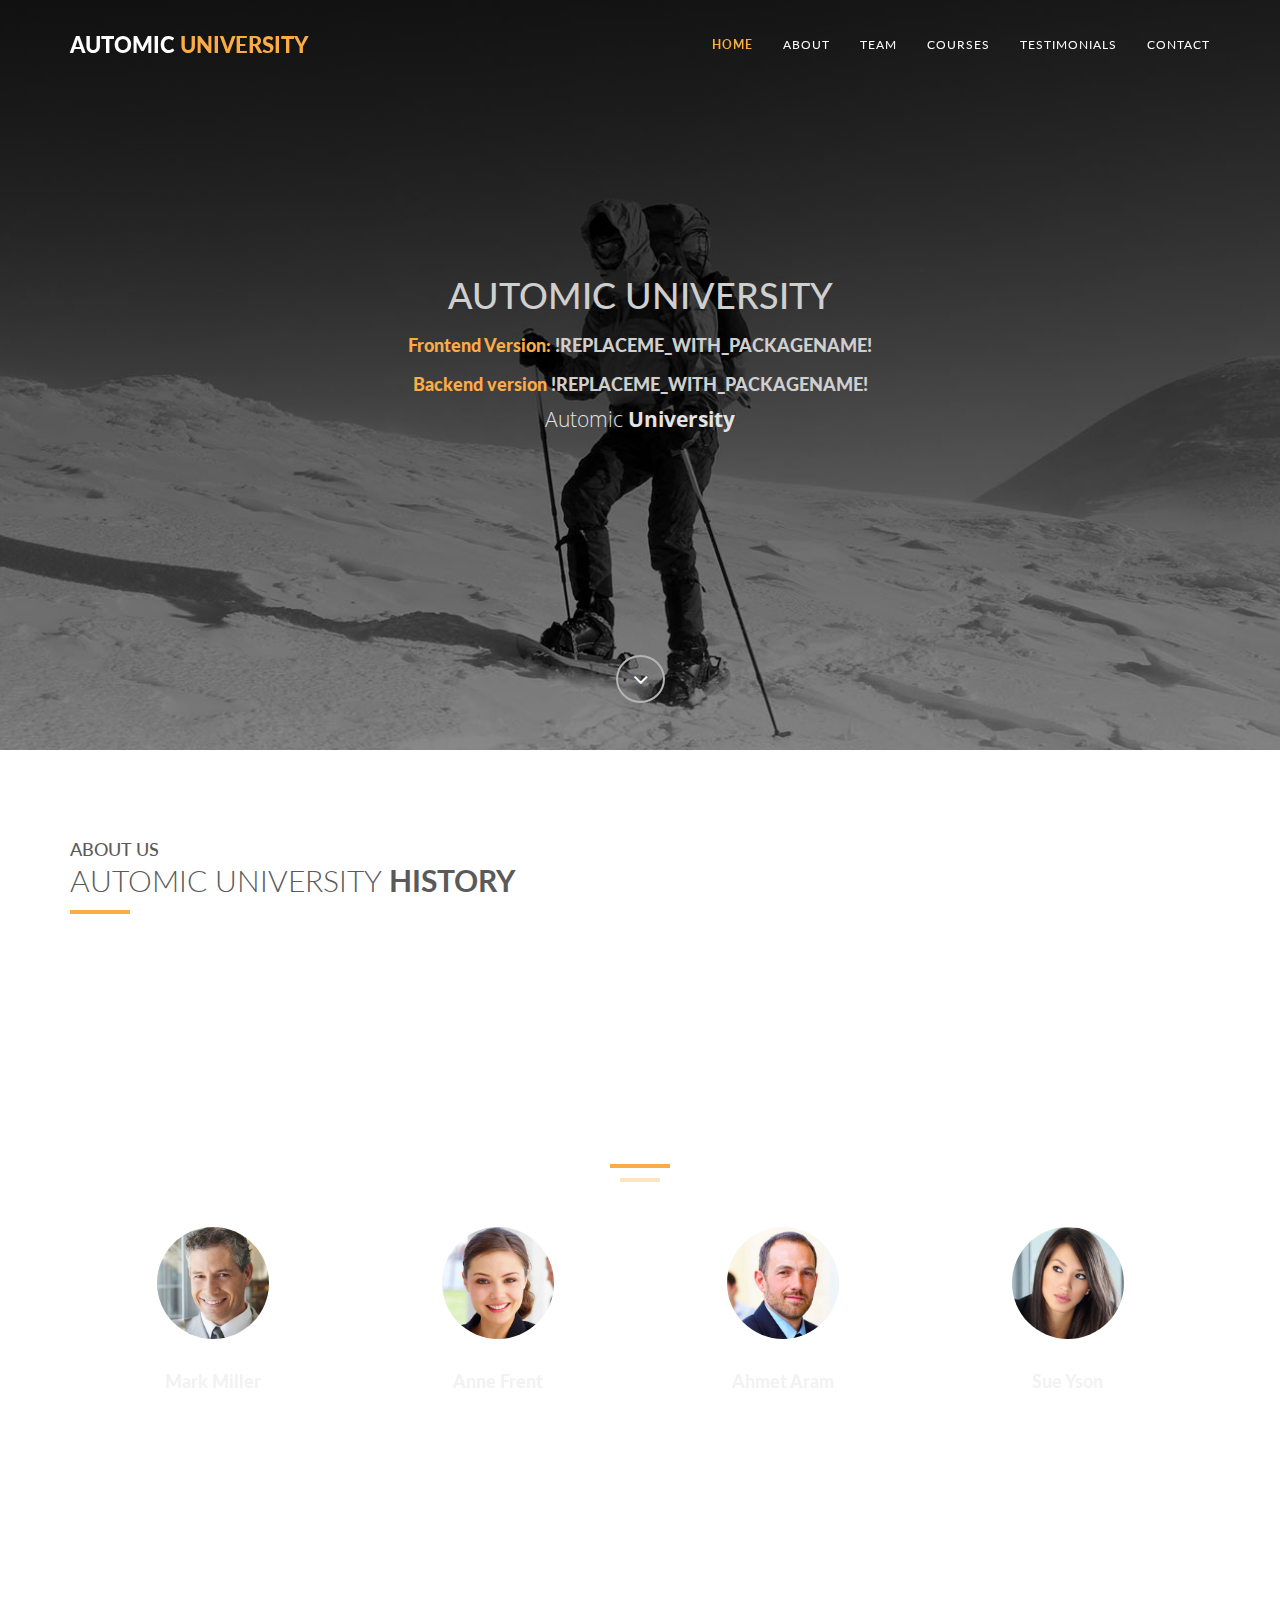
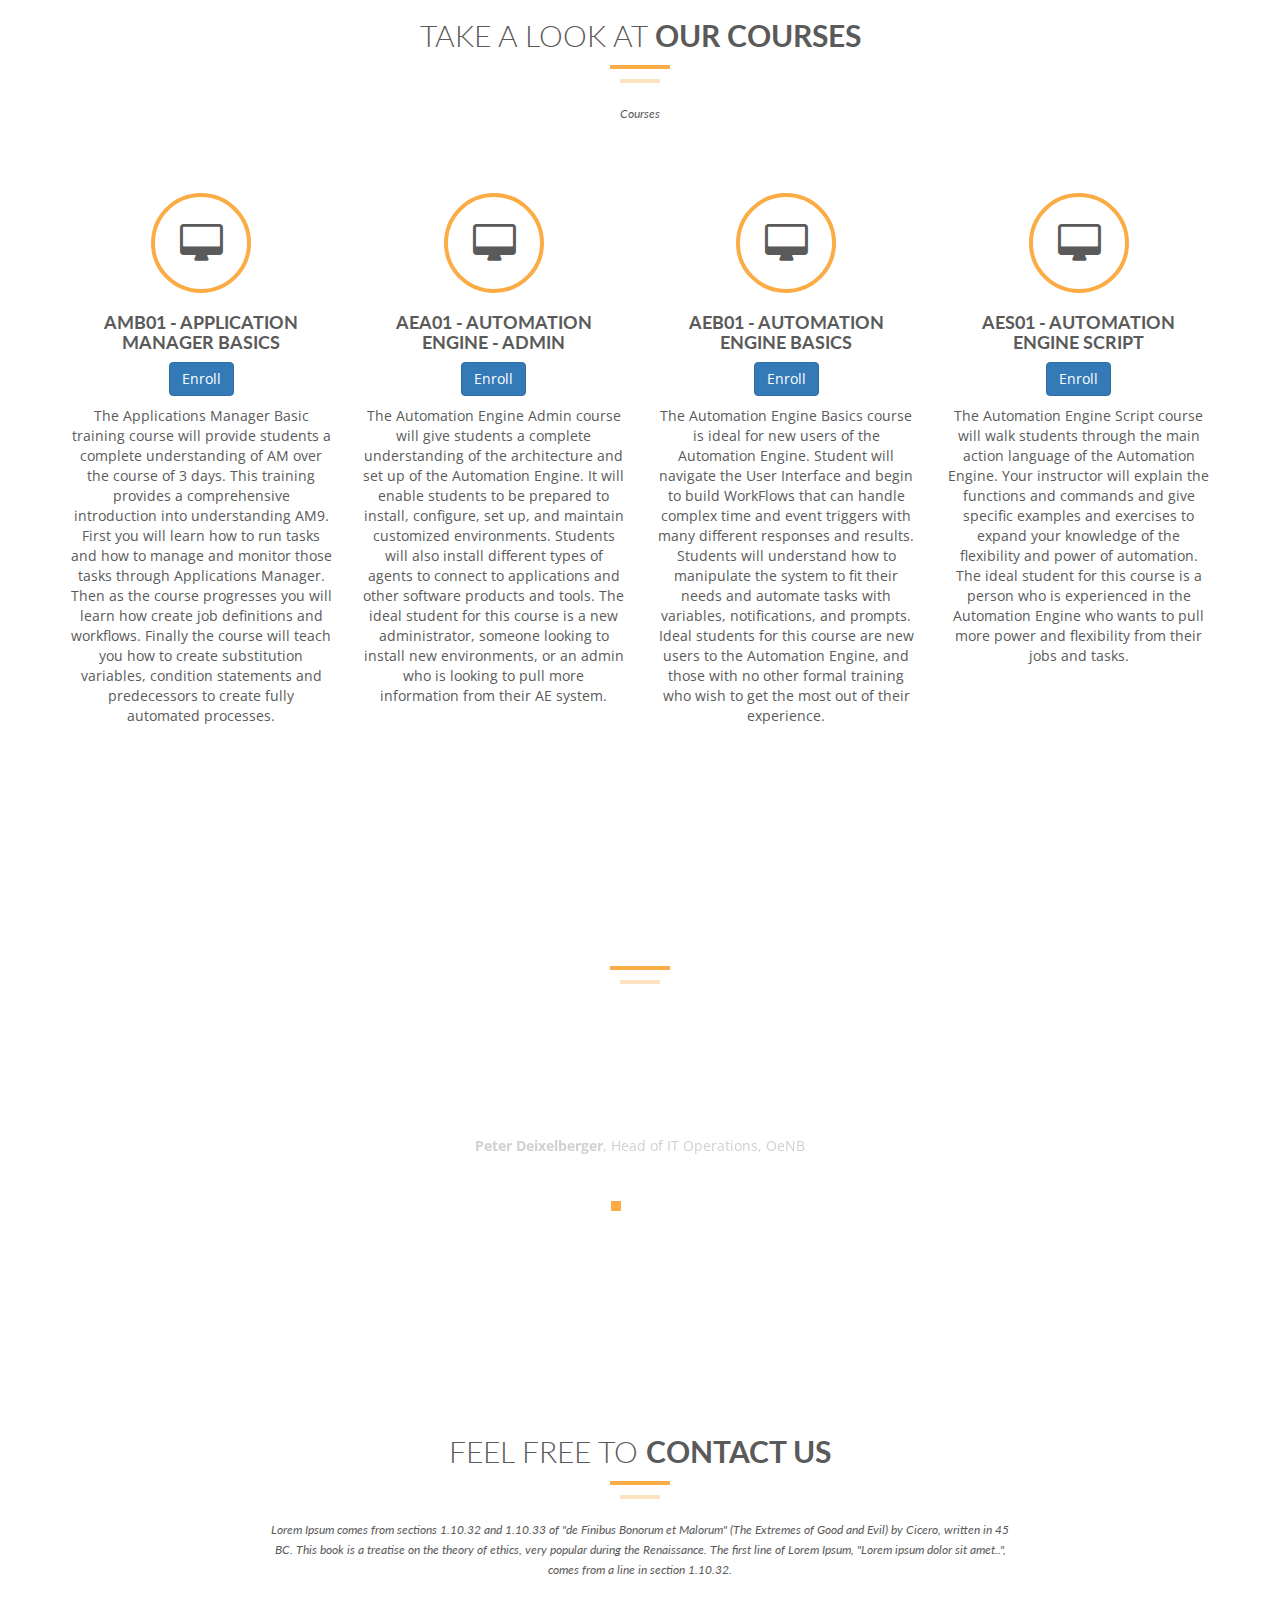
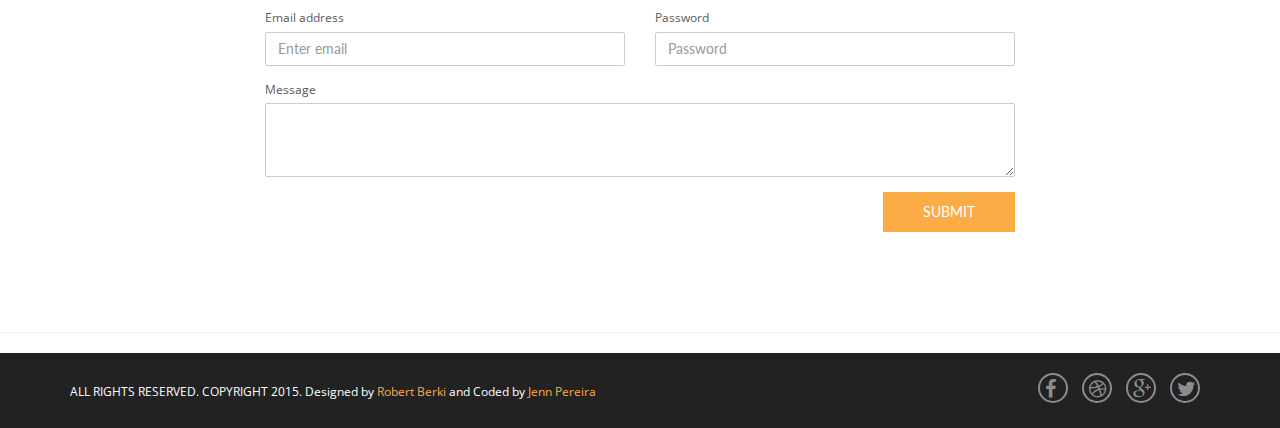
==== index.html @ 7d57bb25 "First version" ====
<!DOCTYPE html>

<html lang="en">
<head><meta charset="utf-8" /><meta name="viewport" content="width=device-width, initial-scale=1" /><title>
	Home Page
</title>
        
    <!-- Basic Page Need
    ================================================== -->
    
    <!-- Favicons
    ================================================== -->
    <link rel="shortcut icon" href="img/favicon.ico" type="image/x-icon" /><link rel="apple-touch-icon" href="img/apple-touch-icon.png" /><link rel="apple-touch-icon" sizes="72x72" href="img/apple-touch-icon-72x72.png" /><link rel="apple-touch-icon" sizes="114x114" href="img/apple-touch-icon-114x114.png" />

    <!-- Bootstrap -->
    <link rel="stylesheet" type="text/css" href="Content/bootstrap.css" /><link rel="stylesheet" type="text/css" href="fonts/font-awesome/css/font-awesome.css" />

    <!-- Slider
    ================================================== -->
    <link href="Content/owl.carousel.css" rel="stylesheet" media="screen" /><link href="Content/owl.theme.css" rel="stylesheet" media="screen" />

    <!-- Stylesheet
    ================================================== -->
    <link rel="stylesheet" type="text/css" href="Content/style.css" /><link rel="stylesheet" type="text/css" href="Content/responsive.css" /><link href="http://fonts.googleapis.com/css?family=Lato:100,300,400,700,900,100italic,300italic,400italic,700italic,900italic" rel="stylesheet" type="text/css" /><link href="http://fonts.googleapis.com/css?family=Open+Sans:300italic,400italic,600italic,700italic,800italic,700,300,600,800,400" rel="stylesheet" type="text/css" />

    <script type="text/javascript" src="Scripts/js/modernizr.custom.js"></script>

    <!-- HTML5 shim and Respond.js for IE8 support of HTML5 elements and media queries -->
    <!-- WARNING: Respond.js doesn't work if you view the page via file:// -->
    <!--[if lt IE 9]>
      <script src="https://oss.maxcdn.com/html5shiv/3.7.2/html5shiv.min.js"></script>
      <script src="https://oss.maxcdn.com/respond/1.4.2/respond.min.js"></script>
    <![endif]-->
<script type="text/javascript" id="ca_eum_ba" src="https://collector-axa.cloud.ca.com//api/1/urn:ca:tenantId:E563E910-6F1B-4C99-ACB5-BA7FE0046F82/urn:ca:appId:Demo Application/bajs?agent=browser" data-profileUrl="https://collector-axa.cloud.ca.com//api/1/urn:ca:tenantId:E563E910-6F1B-4C99-ACB5-BA7FE0046F82/urn:ca:appId:Demo Application/profile?agent=browser" data-tenantID="E563E910-6F1B-4C99-ACB5-BA7FE0046F82" data-appID="Demo Application" data-appKey="930d2800-4a67-11e8-9467-e98a5c9c2604"></script>
</head>
<body>
    <form method="post" action="./default" id="ctl01">

        <!-- Navigation
        ==========================================-->
        <nav id="tf-menu" class="navbar navbar-default navbar-fixed-top">
          <div class="container">
            <!-- Brand and toggle get grouped for better mobile display -->
            <div class="navbar-header">
              <button type="button" class="navbar-toggle collapsed" data-toggle="collapse" data-target="#bs-example-navbar-collapse-1">
                <span class="sr-only">Toggle navigation</span>
                <span class="icon-bar"></span>
                <span class="icon-bar"></span>
                <span class="icon-bar"></span>
              </button>
              <a class="navbar-brand" href="index.html">Automic <span class="color">University</span></a>
            </div>

            <!-- Collect the nav links, forms, and other content for toggling -->
            <div class="collapse navbar-collapse" id="bs-example-navbar-collapse-1">
              <ul class="nav navbar-nav navbar-right">
                <li><a href="#tf-home" class="page-scroll">Home</a></li>
                <li><a href="#tf-about" class="page-scroll">About</a></li>
                <li><a href="#tf-team" class="page-scroll">Team</a></li>
                <li><a href="#tf-services" class="page-scroll">Courses</a></li>
                <li><a href="#tf-testimonials" class="page-scroll">Testimonials</a></li>
                <li><a href="#tf-contact" class="page-scroll">Contact</a></li>
              </ul>
            </div><!-- /.navbar-collapse -->
          </div><!-- /.container-fluid -->
        </nav>

        <div>
            

    <!-- Home Page
    ==========================================-->
    <div id="tf-home" class="text-center">
        <div class="overlay">
            <div class="content">
            
            	<h1>AUTOMIC UNIVERSITY<br /></h1>
            	<h3><span class="color">Frontend Version: </span>!REPLACEME_WITH_PACKAGENAME!<br/></h3>
		      	<h3><span class="color">Backend version </span>!REPLACEME_WITH_PACKAGENAME!<br/></h3>
                            <p class="lead">Automic <strong>University</strong></p>
                              <a href="#tf-about" class="fa fa-angle-down page-scroll"></a>
            </div>
        </div>
    </div>

    <!-- About Us Page
    ==========================================-->
    <div id="tf-about">
        <div class="container">
            <div class="row">
                <div class="col-md-12">
                    <div class="about-text">
                        <div class="section-title">
                            <h4>About us</h4>
                            <h2>Automic University <strong>HISTORY</strong></h2>
                            <hr>
                            <div class="clearfix"></div>
                        </div>
                        
                    </div>
                </div>
            </div>
        </div>
    </div>

    <!-- Team Page
    ==========================================-->
    <div id="tf-team" class="text-center">
        <div class="overlay">
            <div class="container">
                <div class="section-title center">
                    <h2>Meet <strong>our team</strong></h2>
                    <div class="line">
                        <hr>
                    </div>
                </div>

                <div id="team" class="owl-carousel owl-theme row">
                    
                    
                    <!--- Dynamic Demo Section -->   
                    <!--- 
                                
                        This section below should grab items from the database.
                            
                            <div class="item">
                                <div class="thumbnail">
                                    <img src='#### instructors.image ####' alt="..." class="img-circle team-img">
                                    <div class="caption">
                                        <h3><span id="MainContent_repeater1_instructor_0">#### instructors.name ####</span></h3>
                                        <p>#### instructors.title ####</p>
                                        <p><span id="MainContent_repeater1_description_0">#### instructors.description ####</span></p>
                                    </div>
                                </div>
                            </div>    
                    -->            
                            <div class="item">
                                <div class="thumbnail">
                                    <img src='img/team/01.jpg' alt="..." class="img-circle team-img">
                                    <div class="caption">
                                        <h3><span id="MainContent_repeater1_instructor_0">Mark Miller</span></h3>
                                        <p></p>
                                        <p><span id="MainContent_repeater1_description_0"></span></p>
                                    </div>
                                </div>
                            </div>
                        

                        
                        
                            
                            <div class="item">
                                <div class="thumbnail">
                                    <img src='img/team/02.jpg' alt="..." class="img-circle team-img">
                                    <div class="caption">
                                        <h3><span id="MainContent_repeater1_instructor_1">Anne Frent</span></h3>
                                        <p></p>
                                        <p><span id="MainContent_repeater1_description_1"></span></p>
                                    </div>
                                </div>
                            </div>
                        

                        
                        
                            
                            <div class="item">
                                <div class="thumbnail">
                                    <img src='img/team/03.jpg' alt="..." class="img-circle team-img">
                                    <div class="caption">
                                        <h3><span id="MainContent_repeater1_instructor_2">Ahmet Aram</span></h3>
                                        <p></p>
                                        <p><span id="MainContent_repeater1_description_2"></span></p>
                                    </div>
                                </div>
                            </div>
                        

                        
                        
                            
                            <div class="item">
                                <div class="thumbnail">
                                    <img src='img/team/04.jpg' alt="..." class="img-circle team-img">
                                    <div class="caption">
                                        <h3><span id="MainContent_repeater1_instructor_3">Sue Yson</span></h3>
                                        <p></p>
                                        <p><span id="MainContent_repeater1_description_3"></span></p>
                                    </div>
                                </div>
                            </div>
                        

                        
                </div>
                
            </div>
        </div>
    </div>

    <!-- Services Section
    ==========================================-->
    <div id="tf-services" class="text-center">
        <div class="container">
            <div class="section-title center">
                <h2>Take a look at <strong>our Courses</strong></h2>
                <div class="line">
                    <hr>
                </div>
                <div class="clearfix"></div>
                <small><em>Courses</em></small>
            </div>
            <div class="space"></div>
            <div class="row">
                
                <!--- Dynamic Demo Section -->
                <!---

                This section below should grab items from the database.

                    <div class="col-md-3 col-sm-6 service">
                        <i class="fa fa-desktop"></i>
                        <h4><strong><span id="MainContent_repeater_course_0">#### courses.name ####</span></strong></h4>
                        <p><a href='enroll.html?courseid=1'><button  type="button" class="btn tf-btn btn-primary ">Enroll</button></a></p> 
                        <p><span id="MainContent_repeater_desc_0">#### courses.description ####</span></p>
                    </div>

                The ENROLL button can be commented out and brought back in based on a code chage to show the addition of new functionality.
            -->
                
                
                
                        
                    <div class="col-md-3 col-sm-6 service">
                        <i class="fa fa-desktop"></i>
                        <h4><strong><span id="MainContent_repeater_course_0">AMB01 - Application Manager Basics</span></strong></h4>
                        <p><a href='enroll.html?courseid=1'><button  type="button" class="btn tf-btn btn-primary ">Enroll</button></a></p> 
                        <p><span id="MainContent_repeater_desc_0">The Applications Manager Basic training course will provide students a complete understanding of AM over the course of 3 days. This training provides a comprehensive introduction into understanding AM9. First you will learn how to run tasks and how to manage and monitor those tasks through Applications Manager. Then as the course progresses you will learn how create job definitions and workflows. Finally the course will teach you how to create substitution variables, condition statements and predecessors to create fully automated processes.</span></p>
                    </div>

                    
                        
                    <div class="col-md-3 col-sm-6 service">
                        <i class="fa fa-desktop"></i>
                        <h4><strong><span id="MainContent_repeater_course_1">AEA01 - Automation Engine - Admin</span></strong></h4>
                        <p><a href='enroll.html?courseid=2'><button  type="button" class="btn tf-btn btn-primary ">Enroll</button></a></p> 
                        <p><span id="MainContent_repeater_desc_1">The Automation Engine Admin course will give students a complete understanding of the architecture and set up of the Automation Engine.  It will enable students to be prepared to install, configure, set up, and maintain customized environments.  Students will also install different types of agents to connect to applications and other software products and tools.  The ideal student for this course is a new administrator, someone looking to install new environments, or an admin who is looking to pull more information from their AE system.</span></p>
                    </div>

                    
                        
                    <div class="col-md-3 col-sm-6 service">
                        <i class="fa fa-desktop"></i>
                        <h4><strong><span id="MainContent_repeater_course_2">AEB01 - Automation Engine Basics</span></strong></h4>
                        <p><a href='enroll.html?courseid=3'><button  type="button" class="btn tf-btn btn-primary ">Enroll</button></a></p> 
                        <p><span id="MainContent_repeater_desc_2">The Automation Engine Basics course is ideal for new users of the Automation Engine.  Student will navigate the User Interface and begin to build WorkFlows that can handle complex time and event triggers with many different responses and results.  Students will understand how to manipulate the system to fit their needs and automate tasks with variables, notifications, and prompts.  Ideal students for this course are new users to the Automation Engine, and those with no other formal training who wish to get the most out of their experience.</span></p>
                    </div>

                    
                        
                    <div class="col-md-3 col-sm-6 service">
                        <i class="fa fa-desktop"></i>
                        <h4><strong><span id="MainContent_repeater_course_3">AES01 - Automation Engine Script</span></strong></h4>
                        <p><a href='enroll.html?courseid=4'><button  type="button" class="btn tf-btn btn-primary ">Enroll</button></a></p> 
                        <p><span id="MainContent_repeater_desc_3">The Automation Engine Script course will walk students through the main action language of the Automation Engine.  Your instructor will explain the functions and commands and give specific examples and exercises to expand your knowledge of the flexibility and power of automation.  The ideal student for this course is a person who is experienced in the Automation Engine who wants to pull more power and flexibility from their jobs and tasks.</span></p>
                    </div>

                    
            </div>
        </div>
    </div>

    

    <!-- Testimonials Section
    ==========================================-->
    <div id="tf-testimonials" class="text-center">
        <div class="overlay">
            <div class="container">
                <div class="section-title center">
                    <h2><strong>Our client</strong> testimonials</h2>
                    <div class="line">
                        <hr>
                    </div>
                </div>
                <div class="row">
                    <div class="col-md-8 col-md-offset-2">
                        <div id="testimonial" class="owl-carousel owl-theme">
                            <div class="item">
                                <h5>Having all automation issues covered with technology from a single producer was a big advantage for us. We knew already that we can rely on the support by Smart Banking. The system is very open and suitable especially for complex heterogeneous environments.</h5>
                                <p><strong>Peter Deixelberger</strong>, Head of IT Operations, OeNB</p>
                            </div>

                            <div class="item">
                                <h5>Having all automation issues covered with technology from a single producer was a big advantage for us. We knew already that we can rely on the support by Smart Banking. The system is very open and suitable especially for complex heterogeneous environments.</h5>
                                <p><strong>Peter Deixelberger</strong>, Head of IT Operations, OeNB</p>
                            </div>

                            <div class="item">
                                <h5>Having all automation issues covered with technology from a single producer was a big advantage for us. We knew already that we can rely on the support by Smart Banking. The system is very open and suitable especially for complex heterogeneous environments.</h5>
                                <p><strong>Peter Deixelberger</strong>, Head of IT Operations, OeNB</p>
                            </div>
                        </div>
                    </div>
                </div>
            </div>
        </div>
    </div>

    <!-- Contact Section
    ==========================================-->
    <div id="tf-contact" class="text-center">
        <div class="container">

            <div class="row">
                <div class="col-md-8 col-md-offset-2">

                    <div class="section-title center">
                        <h2>Feel free to <strong>contact us</strong></h2>
                        <div class="line">
                            <hr>
                        </div>
                        <div class="clearfix"></div>
                        <small><em>Lorem Ipsum comes from sections 1.10.32 and 1.10.33 of "de Finibus Bonorum et Malorum" (The Extremes of Good and Evil) by Cicero, written in 45 BC. This book is a treatise on the theory of ethics, very popular during the Renaissance. The first line of Lorem Ipsum, "Lorem ipsum dolor sit amet..", comes from a line in section 1.10.32.</em></small>            
                    </div>

                    <form>
                        <div class="row">
                            <div class="col-md-6">
                                <div class="form-group">
                                    <label for="exampleInputEmail1">Email address</label>
                                    <input type="email" class="form-control" id="exampleInputEmail1" placeholder="Enter email">
                                </div>
                            </div>
                            <div class="col-md-6">
                                <div class="form-group">
                                    <label for="exampleInputPassword1">Password</label>
                                    <input type="password" class="form-control" id="exampleInputPassword1" placeholder="Password">
                                </div>
                            </div>
                        </div>
                        <div class="form-group">
                            <label for="exampleInputEmail1">Message</label>
                            <textarea class="form-control" rows="3"></textarea>
                        </div>
                        
                        <button type="submit" class="btn tf-btn btn-default">Submit</button>
                    </form>

                </div>
            </div>

        </div>
    </div>


            
            <hr />
            
            <nav id="footer">
                <div class="container">
                    <div class="pull-left fnav">
                        <p>ALL RIGHTS RESERVED. COPYRIGHT   2015. Designed by <a href="https://dribbble.com/shots/1817781--FREEBIE-Spirit8-Digital-agency-one-page-template">Robert Berki</a> and Coded by <a href="https://dribbble.com/jennpereira">Jenn Pereira</a></p>
                    </div>
                    <div class="pull-right fnav">
                        <ul class="footer-social">
                            <li><a href="#"><i class="fa fa-facebook"></i></a></li>
                            <li><a href="#"><i class="fa fa-dribbble"></i></a></li>
                            <li><a href="#"><i class="fa fa-google-plus"></i></a></li>
                            <li><a href="#"><i class="fa fa-twitter"></i></a></li>
                        </ul>
                    </div>
                </div>
            </nav>

            <!-- jQuery (necessary for Bootstrap's JavaScript plugins) -->
            <script src="https://ajax.googleapis.com/ajax/libs/jquery/1.11.1/jquery.min.js"></script>
            <script type="text/javascript" src="Scripts/js/jquery.1.11.1.js"></script>
            <!-- Include all compiled plugins (below), or include individual files as needed -->
            <script type="text/javascript" src="Scripts/js/bootstrap.js"></script>
            <script type="text/javascript" src="Scripts/js/SmoothScroll.js"></script>
            <script type="text/javascript" src="Scripts/js/jquery.isotope.js"></script>

            <script src="Scripts/js/owl.carousel.js"></script>

            <!-- Javascripts
            ================================================== -->
            <script type="text/javascript" src="Scripts/js/main.js"></script>




        </div>
<script src="js/loadversion.js"></script>
</body>
</html>
---- Content/style.css ----
@import url(http://fonts.googleapis.com/css?family=Lato:100,300,400,700,900,100italic,300italic,400italic,700italic,900italic);
@import url(http://fonts.googleapis.com/css?family=Open+Sans:300italic,400italic,600italic,700italic,800italic,700,300,600,800,400);

body, html{
	font-family: 'Lato', sans-serif;
	text-rendering: optimizeLegibility !important;
	-webkit-font-smoothing: antialiased !important;
	color: #5a5a5a;
}

h1{
	text-transform: uppercase;
}
h1 strong{
	font-weight: 900;
}
h2{
	text-transform: uppercase;
	line-height: 20px;
	margin:  0;
}
h3{
font-size: 18px;
font-weight: 900;
}
h4{
	text-transform: uppercase;
}
h5{
	text-transform: uppercase;
	font-weight: 700;
	line-height: 20px;
}
p{
	font-family: 'Open Sans', sans-serif;
}
p.intro{
	font-size: 16px;
	margin: 12px 0 0;
	line-height: 24px;
	font-family: 'Open Sans', sans-serif;
}
a{ color: #FCAC45;}
a:hover,
a:focus{
	text-decoration: none;
	color: #FCAC45;
}

.section-title hr{
	border-color: #fcac45;
	border-width: 4px;
	width: 60px;
	float: left;
	clear: both;
}
.clearfix:after {
     visibility: hidden;
     display: block;
     font-size: 0;
     content: " ";
     clear: both;
     height: 0;
     }
.clearfix { display: inline-block; }
* html .clearfix { height: 1%; }
.clearfix { display: block; }
ul, ol{
	padding: 0;
	webkit-padding: 0;
	moz-padding: 0;
}
/* Navigation */
#tf-menu {
	padding: 20px;
	transition: all 0.8s;
}
#tf-menu.navbar-default {
	background-color: rgba(248, 248, 248, 0);
	border-color: rgba(231, 231, 231, 0);
}
#tf-menu a.navbar-brand {
text-transform: uppercase;
font-size: 22px;
color: #fff;
font-weight: 900;
}

#tf-menu.navbar-default .navbar-nav > li > a {
	text-transform: uppercase;
	color: #FFF;
	font-size: 12px;
	letter-spacing: 1px;
}
.on {
	background-color: #222222 !important;
	padding: 0 !important;
}
.navbar-default .navbar-nav > .active > a, 
.navbar-default .navbar-nav > .active > a:hover, 
.navbar-default .navbar-nav > .active > a:focus {
	color: #FCAC45 !important;
	background-color: transparent;
	font-weight: 700;
}

.navbar-toggle {
	border-radius: 0;
	}
.navbar-default .navbar-toggle:hover, 
.navbar-default .navbar-toggle:focus {
	background-color: #FCAC45;
	border-color: #FCAC45;
	}
.navbar-default .navbar-toggle:hover>.icon-bar {
	background-color: #000;
	}
/* Home Style */
#tf-home{
	background: url(../img/01.jpg);
	background-size: cover;
	background-position: center;
	background-attachment: fixed;
	background-repeat: no-repeat;
	color: #cfcfcf;
}

#tf-home .overlay{
	background: -moz-linear-gradient(top,  rgba(0,0,0,0.8) 0%, rgba(0,0,0,0.73) 17%, rgba(0,0,0,0.66) 35%, rgba(0,0,0,0.55) 62%, rgba(0,0,0,0.4) 100%); /* FF3.6+ */
	background: -webkit-gradient(linear, left top, left bottom, color-stop(0%,rgba(0,0,0,0.8)), color-stop(17%,rgba(0,0,0,0.73)), color-stop(35%,rgba(0,0,0,0.66)), color-stop(62%,rgba(0,0,0,0.55)), color-stop(100%,rgba(0,0,0,0.4))); /* Chrome,Safari4+ */
	background: -webkit-linear-gradient(top,  rgba(0,0,0,0.8) 0%,rgba(0,0,0,0.73) 17%,rgba(0,0,0,0.66) 35%,rgba(0,0,0,0.55) 62%,rgba(0,0,0,0.4) 100%); /* Chrome10+,Safari5.1+ */
	background: -o-linear-gradient(top,  rgba(0,0,0,0.8) 0%,rgba(0,0,0,0.73) 17%,rgba(0,0,0,0.66) 35%,rgba(0,0,0,0.55) 62%,rgba(0,0,0,0.4) 100%); /* Opera 11.10+ */
	background: -ms-linear-gradient(top,  rgba(0,0,0,0.8) 0%,rgba(0,0,0,0.73) 17%,rgba(0,0,0,0.66) 35%,rgba(0,0,0,0.55) 62%,rgba(0,0,0,0.4) 100%); /* IE10+ */
	background: linear-gradient(to bottom,  rgba(0,0,0,0.8) 0%,rgba(0,0,0,0.73) 17%,rgba(0,0,0,0.66) 35%,rgba(0,0,0,0.55) 62%,rgba(0,0,0,0.4) 100%); /* W3C */
	filter: progid:DXImageTransform.Microsoft.gradient( startColorstr='#cc000000', endColorstr='#66000000',GradientType=0 ); /* IE6-9 */
	height: 750px;
	background-attachment: fixed;
}
#tf-home p.lead{
	color: #e3e3e3;
}

.content{
	position: relative;
	padding: 20% 0 0;
}

.color{
	color: #fcac45;
}

a.fa.fa-angle-down {
	padding: 10px 15px;
	color: #fff;
	border: 2px solid #b4b4b4;
	border-radius: 50%;
	font-size: 24px;
	margin-top: 200px;
	transition: all 0.5s;
}
a.fa.fa-angle-down:hover{
	background: #fcac45;
	color: #ffffff;
	border: 2px solid #fcac45;
}
/* About Section */
#tf-about{
	padding: 80px 0;
}
ul.about-list{ margin: 30px 0 0 ;}
ul.about-list li{
	display: block;
	font-size: 16px;
	line-height: 30px;
	font-family: 'Open Sans', sans-serif;
}
ul.about-list li span{ 
	margin-right: 10px;
}

#tf-enroll {
    padding: 0 0;
    
}

#tf-enroll{
	background: url(../img/01.jpg);
	background-size: cover;
	background-position: center;
	background-attachment: fixed;
	background-repeat: no-repeat;
	color: #cfcfcf;
}

#tf-enroll .overlay{
	background: -moz-linear-gradient(top,  rgba(0,0,0,0.8) 0%, rgba(0,0,0,0.73) 17%, rgba(0,0,0,0.66) 35%, rgba(0,0,0,0.55) 62%, rgba(0,0,0,0.4) 100%); /* FF3.6+ */
	background: -webkit-gradient(linear, left top, left bottom, color-stop(0%,rgba(0,0,0,0.8)), color-stop(17%,rgba(0,0,0,0.73)), color-stop(35%,rgba(0,0,0,0.66)), color-stop(62%,rgba(0,0,0,0.55)), color-stop(100%,rgba(0,0,0,0.4))); /* Chrome,Safari4+ */
	background: -webkit-linear-gradient(top,  rgba(0,0,0,0.8) 0%,rgba(0,0,0,0.73) 17%,rgba(0,0,0,0.66) 35%,rgba(0,0,0,0.55) 62%,rgba(0,0,0,0.4) 100%); /* Chrome10+,Safari5.1+ */
	background: -o-linear-gradient(top,  rgba(0,0,0,0.8) 0%,rgba(0,0,0,0.73) 17%,rgba(0,0,0,0.66) 35%,rgba(0,0,0,0.55) 62%,rgba(0,0,0,0.4) 100%); /* Opera 11.10+ */
	background: -ms-linear-gradient(top,  rgba(0,0,0,0.8) 0%,rgba(0,0,0,0.73) 17%,rgba(0,0,0,0.66) 35%,rgba(0,0,0,0.55) 62%,rgba(0,0,0,0.4) 100%); /* IE10+ */
	background: linear-gradient(to bottom,  rgba(0,0,0,0.8) 0%,rgba(0,0,0,0.73) 17%,rgba(0,0,0,0.66) 35%,rgba(0,0,0,0.55) 62%,rgba(0,0,0,0.4) 100%); /* W3C */
	filter: progid:DXImageTransform.Microsoft.gradient( startColorstr='#cc000000', endColorstr='#66000000',GradientType=0 ); /* IE6-9 */
	height: 650px;
	background-attachment: fixed;
}


/* Team Section */
#tf-team{
	background: url(../img/03.jpg);
	background-size: cover;
	background-position: center;
	background-attachment: fixed;
	background-repeat: no-repeat;
	color: #ffffff;
}
#tf-team .overlay{
	background: -moz-linear-gradient(top,  rgba(0,0,0,0.8) 0%, rgba(0,0,0,0.73) 17%, rgba(0,0,0,0.66) 35%, rgba(0,0,0,0.55) 62%, rgba(0,0,0,0.4) 100%); /* FF3.6+ */
	background: -webkit-gradient(linear, left top, left bottom, color-stop(0%,rgba(0,0,0,0.8)), color-stop(17%,rgba(0,0,0,0.73)), color-stop(35%,rgba(0,0,0,0.66)), color-stop(62%,rgba(0,0,0,0.55)), color-stop(100%,rgba(0,0,0,0.4))); /* Chrome,Safari4+ */
	background: -webkit-linear-gradient(top,  rgba(0,0,0,0.8) 0%,rgba(0,0,0,0.73) 17%,rgba(0,0,0,0.66) 35%,rgba(0,0,0,0.55) 62%,rgba(0,0,0,0.4) 100%); /* Chrome10+,Safari5.1+ */
	background: -o-linear-gradient(top,  rgba(0,0,0,0.8) 0%,rgba(0,0,0,0.73) 17%,rgba(0,0,0,0.66) 35%,rgba(0,0,0,0.55) 62%,rgba(0,0,0,0.4) 100%); /* Opera 11.10+ */
	background: -ms-linear-gradient(top,  rgba(0,0,0,0.8) 0%,rgba(0,0,0,0.73) 17%,rgba(0,0,0,0.66) 35%,rgba(0,0,0,0.55) 62%,rgba(0,0,0,0.4) 100%); /* IE10+ */
	background: linear-gradient(to bottom,  rgba(0,0,0,0.8) 0%,rgba(0,0,0,0.73) 17%,rgba(0,0,0,0.66) 35%,rgba(0,0,0,0.55) 62%,rgba(0,0,0,0.4) 100%); /* W3C */
	filter: progid:DXImageTransform.Microsoft.gradient( startColorstr='#cc000000', endColorstr='#66000000',GradientType=0 ); /* IE6-9 */
	height: auto;
	background-attachment: fixed;
	padding: 80px 0;
}
.section-title.center{
	padding: 30px 0;
}
.section-title h2,
.section-title.center h2{
	font-weight: 300;
}
.section-title.center .line{
	border-top: 4px solid #fcac45;
	height: 10px;
	width: 60px;
	text-align: center;
	margin: 0 auto;
	margin-top: 20px;
}

.section-title.center hr {
	border-top: 4px solid rgba(252, 172, 69, 0.34);
	width: 40px;
	text-align: center;
	margin-top: 10px;
	position: relative;
	left: 17%;
}
#team{ margin: 0 auto}
#team .item{
    padding: 0;
    margin: 15px;
    color: #FFF;
    text-align: center;
}

img.img-circle.team-img {
	width: 120px;
	height: 120px;
	border: 4px solid transparent;
	transition: all 0.5s;
}
#tf-team .item .thumbnail:hover>img.img-circle.team-img{
	border: 4px solid #FCAC45;
}
#tf-team .thumbnail {
	background: transparent;
	border: 0;
}

#tf-team .thumbnail .caption {
	padding: 9px;
	color: #F2F2F2;
}

.owl-theme .owl-controls .owl-page span {
	display: block;
	width: 10px;
	height: 10px;
	margin: 5px 7px;
	filter: Alpha(Opacity=1);
	opacity: 1;
	-webkit-border-radius: 0;
	-moz-border-radius: 20px;
	border-radius: 0;
	background: #FFFFFF;
	transition: all 0.5s;
}

.owl-theme .owl-controls .owl-page.active span, 
.owl-theme .owl-controls.clickable .owl-page:hover span {
	filter: Alpha(Opacity=100);
	opacity: 1;
	background: #FCAC45;
}
.owl-theme .owl-controls .owl-page.active span{
	background: #FCAC45;
}

/* Services Section */
#tf-services{
	padding: 80px 0;
}

.space{
	margin-top: 40px;
}

#tf-services i.fa {
	font-size: 40px;
	border: 4px solid #FCAC45;
	width: 100px;
	height: 100px;
	padding: 27px 25px;
	margin-bottom: 10px;
	border-radius: 50%;
	transition: all 0.5s;
}

#tf-services i.fa.fa-mobile{
	font-size: 50px;
	padding: 20px 25px;
}

#tf-services .service:hover>i.fa{
	background: #FCAC45;
	color: #ffffff;
}

/* Clients Section */
#tf-clients{
	background: url(../img/04.jpg);
	background-size: cover;
	background-position: center;
	background-attachment: fixed;
	background-repeat: no-repeat;
	color: #ffffff;
}

#tf-clients .overlay{
	background: -moz-linear-gradient(top,  rgba(0,0,0,0.8) 0%, rgba(0,0,0,0.73) 17%, rgba(0,0,0,0.66) 35%, rgba(0,0,0,0.55) 62%, rgba(0,0,0,0.4) 100%); /* FF3.6+ */
	background: -webkit-gradient(linear, left top, left bottom, color-stop(0%,rgba(0,0,0,0.8)), color-stop(17%,rgba(0,0,0,0.73)), color-stop(35%,rgba(0,0,0,0.66)), color-stop(62%,rgba(0,0,0,0.55)), color-stop(100%,rgba(0,0,0,0.4))); /* Chrome,Safari4+ */
	background: -webkit-linear-gradient(top,  rgba(0,0,0,0.8) 0%,rgba(0,0,0,0.73) 17%,rgba(0,0,0,0.66) 35%,rgba(0,0,0,0.55) 62%,rgba(0,0,0,0.4) 100%); /* Chrome10+,Safari5.1+ */
	background: -o-linear-gradient(top,  rgba(0,0,0,0.8) 0%,rgba(0,0,0,0.73) 17%,rgba(0,0,0,0.66) 35%,rgba(0,0,0,0.55) 62%,rgba(0,0,0,0.4) 100%); /* Opera 11.10+ */
	background: -ms-linear-gradient(top,  rgba(0,0,0,0.8) 0%,rgba(0,0,0,0.73) 17%,rgba(0,0,0,0.66) 35%,rgba(0,0,0,0.55) 62%,rgba(0,0,0,0.4) 100%); /* IE10+ */
	background: linear-gradient(to bottom,  rgba(0,0,0,0.8) 0%,rgba(0,0,0,0.73) 17%,rgba(0,0,0,0.66) 35%,rgba(0,0,0,0.55) 62%,rgba(0,0,0,0.4) 100%); /* W3C */
	filter: progid:DXImageTransform.Microsoft.gradient( startColorstr='#cc000000', endColorstr='#66000000',GradientType=0 ); /* IE6-9 */
	padding: 80px 0;
	background-attachment: fixed;
}

#clients .item{
    padding: 0;
    margin: 35px;
    color: #FFF;
    text-align: center;
}
/* Gallery Section 
==============================*/
#tf-works{
	padding: 80px 0;
}
.categories{ 
	padding: 10px 0;
}
ul.cat li{
	display: inline-block;
}
#tf-works li.pull-right {
	margin-top: 10px;
}
ol.type li{
	display: inline-block;
	margin-left: 20px;
}
ol.type li:after{
	content: ' | ';
	margin-left: 20px;
}
ol.type li:last-child:after { content: ''; }
ol.type li a{ color: #222222}
ol.type li a.active { font-weight: 700; }
.isotope-item { z-index: 2 }
.isotope-hidden.isotope-item { z-index: 1 }
.isotope,
.isotope .isotope-item {
    /* change duration value to whatever you like */
    -webkit-transition-duration: 0.8s;
    -moz-transition-duration: 0.8s;
    transition-duration: 0.8s;
}
.isotope-item {
    margin-right: -1px;
    -webkit-backface-visibility: hidden;
    backface-visibility: hidden;
}
.isotope {
    -webkit-backface-visibility: hidden;
    backface-visibility: hidden;
    -webkit-transition-property: height, width;
    -moz-transition-property: height, width;
    transition-property: height, width;
}
.isotope .isotope-item {
    -webkit-backface-visibility: hidden;
    backface-visibility: hidden;
    -webkit-transition-property: -webkit-transform, opacity;
    -moz-transition-property: -moz-transform, opacity;
    transition-property: transform, opacity;
}
.portfolio-item{
	margin-bottom: 30px;
}
.portfolio-item .hover-bg{
	height: 260px;
	overflow: hidden;
	position: relative;
}

.hover-bg .hover-text {
	position: absolute;
	text-align: center;
	margin: 0 auto;
	color: #ffffff;
	background: rgba(0, 0, 0, 0.66);
	padding: 25% 0;
	height: 100%;
	width: 100%;
	opacity: 0;
    transition: all 0.5s;
}
.hover-bg .hover-text>h4{
	opacity: 0;
	-webkit-transform: translateY(100%);
            transform: translateY(100%);
            transition: all 0.3s;
}
.hover-bg:hover .hover-text>h4{
	opacity: 1;
    -webkit-backface-visibility:hidden;
    -webkit-transform: translateY(0);
            transform: translateY(0);
}
.hover-bg .hover-text>i{
	opacity: 0;
	-webkit-transform: translateY(0);
            transform: translateY(0);
            transition: all 0.3s;
}
.hover-bg:hover .hover-text>i{
	opacity: 1;
    -webkit-backface-visibility:hidden;
   -webkit-transform: translateY(100%);
            transform: translateY(100%);
}
.hover-bg:hover .hover-text{
	opacity: 1;
}
#tf-works i.fa {
	height: 30px;
	width: 30px;
	border: 1px solid #FCAC45;
	font-size: 20px;
	padding: 5px;
	border-radius: 50%;
	color: #FCAC45;
}
/* Testimonials Section */
#tf-testimonials{
	background: url(../img/05.jpg);
	background-size: cover;
	background-position: center;
	background-attachment: fixed;
	background-repeat: no-repeat;
	color: #ffffff;
}

#tf-testimonials .overlay{
	background: -moz-linear-gradient(top,  rgba(0,0,0,0.8) 0%, rgba(0,0,0,0.73) 17%, rgba(0,0,0,0.66) 35%, rgba(0,0,0,0.55) 62%, rgba(0,0,0,0.4) 100%); /* FF3.6+ */
	background: -webkit-gradient(linear, left top, left bottom, color-stop(0%,rgba(0,0,0,0.8)), color-stop(17%,rgba(0,0,0,0.73)), color-stop(35%,rgba(0,0,0,0.66)), color-stop(62%,rgba(0,0,0,0.55)), color-stop(100%,rgba(0,0,0,0.4))); /* Chrome,Safari4+ */
	background: -webkit-linear-gradient(top,  rgba(0,0,0,0.8) 0%,rgba(0,0,0,0.73) 17%,rgba(0,0,0,0.66) 35%,rgba(0,0,0,0.55) 62%,rgba(0,0,0,0.4) 100%); /* Chrome10+,Safari5.1+ */
	background: -o-linear-gradient(top,  rgba(0,0,0,0.8) 0%,rgba(0,0,0,0.73) 17%,rgba(0,0,0,0.66) 35%,rgba(0,0,0,0.55) 62%,rgba(0,0,0,0.4) 100%); /* Opera 11.10+ */
	background: -ms-linear-gradient(top,  rgba(0,0,0,0.8) 0%,rgba(0,0,0,0.73) 17%,rgba(0,0,0,0.66) 35%,rgba(0,0,0,0.55) 62%,rgba(0,0,0,0.4) 100%); /* IE10+ */
	background: linear-gradient(to bottom,  rgba(0,0,0,0.8) 0%,rgba(0,0,0,0.73) 17%,rgba(0,0,0,0.66) 35%,rgba(0,0,0,0.55) 62%,rgba(0,0,0,0.4) 100%); /* W3C */
	filter: progid:DXImageTransform.Microsoft.gradient( startColorstr='#cc000000', endColorstr='#66000000',GradientType=0 ); /* IE6-9 */
	padding: 80px 0;
	background-attachment: fixed;
}
#testimonial {
	padding: 30px 0;
}
#testimonial .item{
    display: block;
    width: 100%;
    height: auto;
}

#testimonial .item p {
	font-weight: 400;
	margin: 30px 0;
	color: #d1d1d1;
}
/* Contact Section */
#tf-contact{
	padding: 80px 0;
}

label {
	float: left;
	font-size: 12px;
	font-weight: 400;
	font-family: 'Open Sans', sans-serif;
}
#tf-contact .form-control {
	display: block;
	width: 100%;
	padding: 6px 12px;
	font-size: 14px;
	line-height: 1.42857143;
	color: #555;
	background-color: #fff;
	background-image: none;
	border: 1px solid #ccc;
	border-radius: 2px;
	-webkit-box-shadow: none;
	box-shadow: none;
	-webkit-transition: none;
	-o-transition: none;
	transition: none;
}

#tf-contact .form-control:focus {
	border-color: inherit;
	outline: 0;
	-webkit-box-shadow: transparent;
	box-shadow: transparent;
}

button.btn.tf-btn.btn-default {
	float: right;
	background: #FCAC45;
	border: 0;
	border-radius: 0;
	padding: 10px 40px;
	color: #ffffff;
	text-transform: uppercase;
}

.btn:active, .btn.active {
	background-image: none;
	outline: 0;
	-webkit-box-shadow: none;
	box-shadow: none;
}

.btn:focus, 
.btn:active:focus, 
.btn.active:focus, 
.btn.focus, 
.btn:active.focus, 
.btn.active.focus {
	outline: thin dotted;
	outline: none;
	outline-offset: none;
}
/* Footer */
nav#footer{
	background: #222222;
	color: #ffffff;
	padding: 20px 0 15px 0;
}
nav#footer .fnav{ vertical-align: middle;}
ul.footer-social li{
	display: inline-block;
	margin-right: 10px;
}
nav#footer p{
	font-size: 12px;
	margin-top: 10px;
}
#footer i.fa {
	height: 30px;
	width: 30px;
	border: 2px solid #8c8c8c;
	font-size: 20px;
	padding: 4px 5px;
	border-radius: 50%;
	color: #8c8c8c;
	transition: all 0.5s;
}
#footer i.fa:hover{
	background: #FCAC45;
	border-color: #FCAC45;
	color: #ffffff;
---- Content/responsive.css ----
@media (max-width: 768px){
  .content {
	padding: 40% 0 0;
	}
}

@media (max-width: 603px){
#tf-menu.navbar-default {
	background-color: rgba(0, 0, 0, 0.79);
	}
#tf-works li.pull-right, #tf-works li.pull-left {
    margin-top: 10px;
    float: none !important;
    text-align: center;
    display: block;
}
label{
    float: none !important
}
.pull-left.fnav,
.pull-right.fnav {
    float: none !important;
    text-align: center;
}

.hover-bg .hover-text {
    padding: 12% 10%;
}
}
@media (max-width: 360px){
.hover-bg .hover-text {
    padding: 22% 10%;
}
}
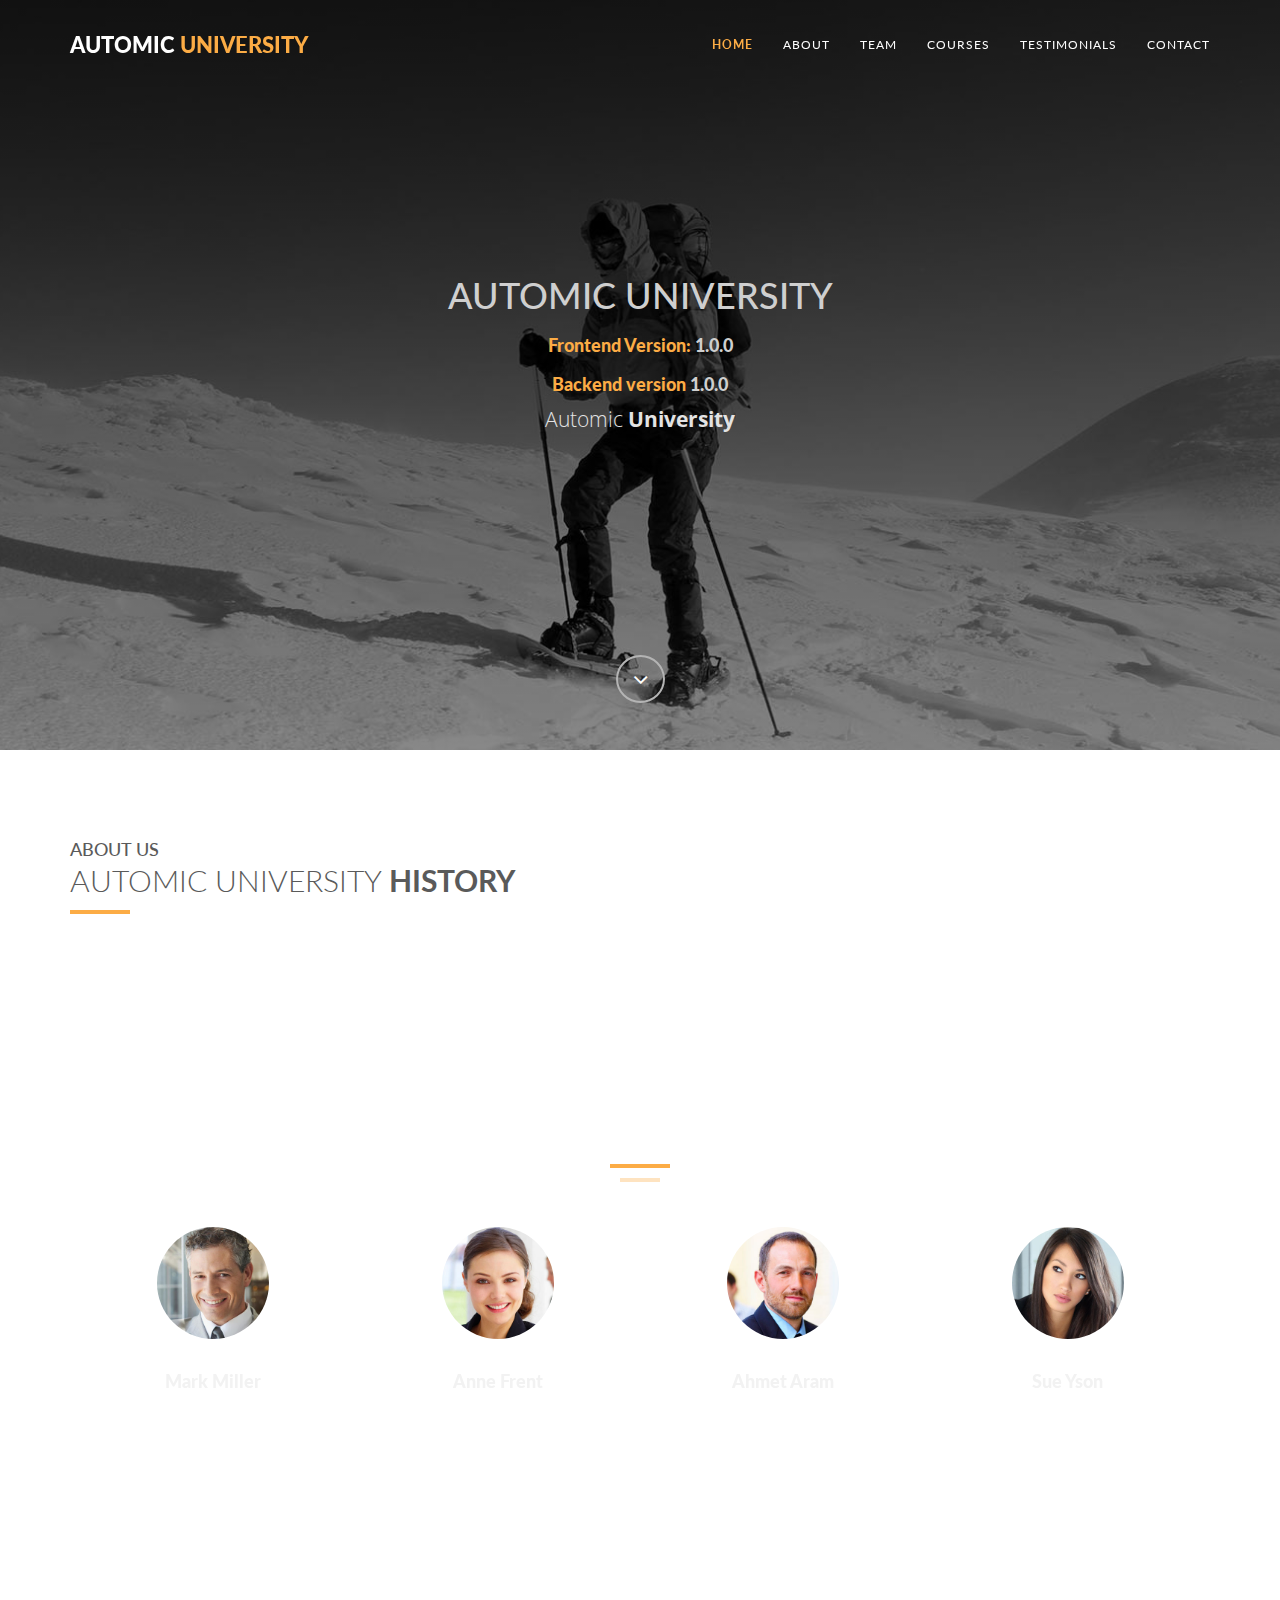
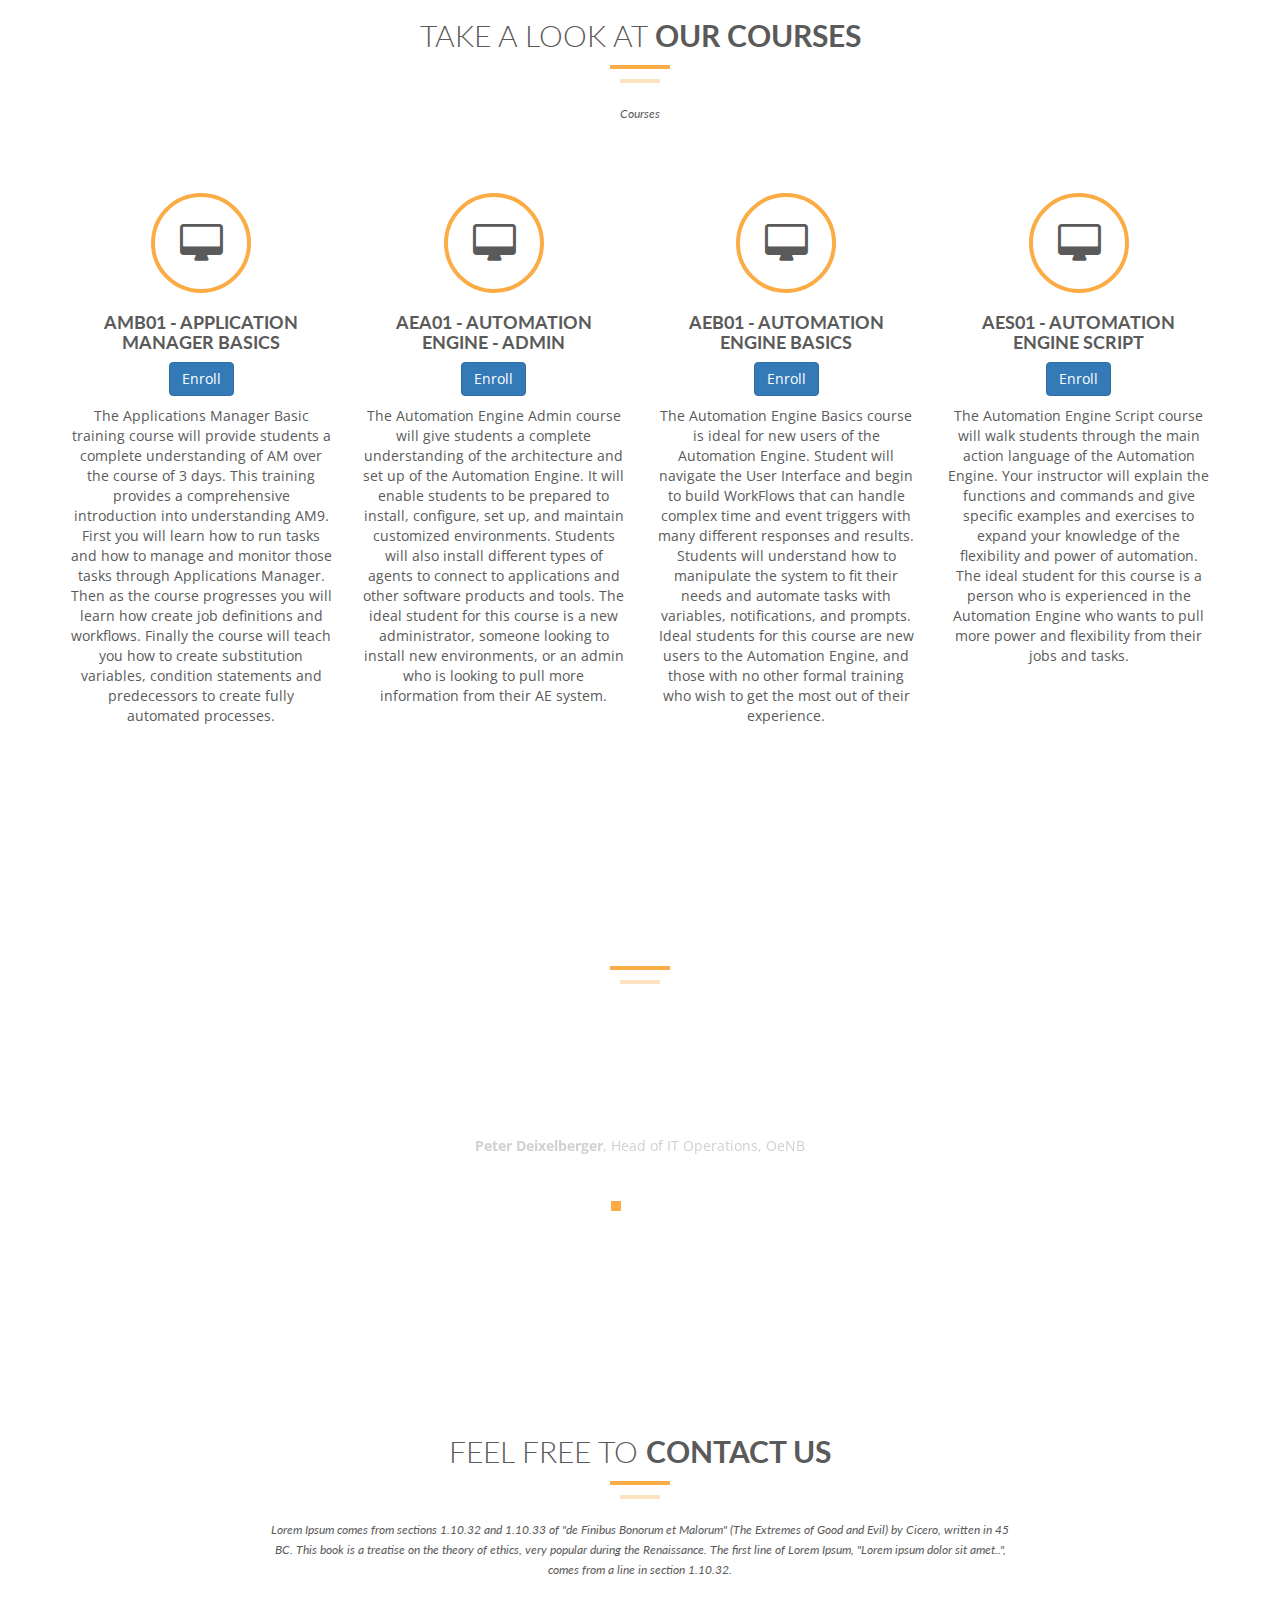
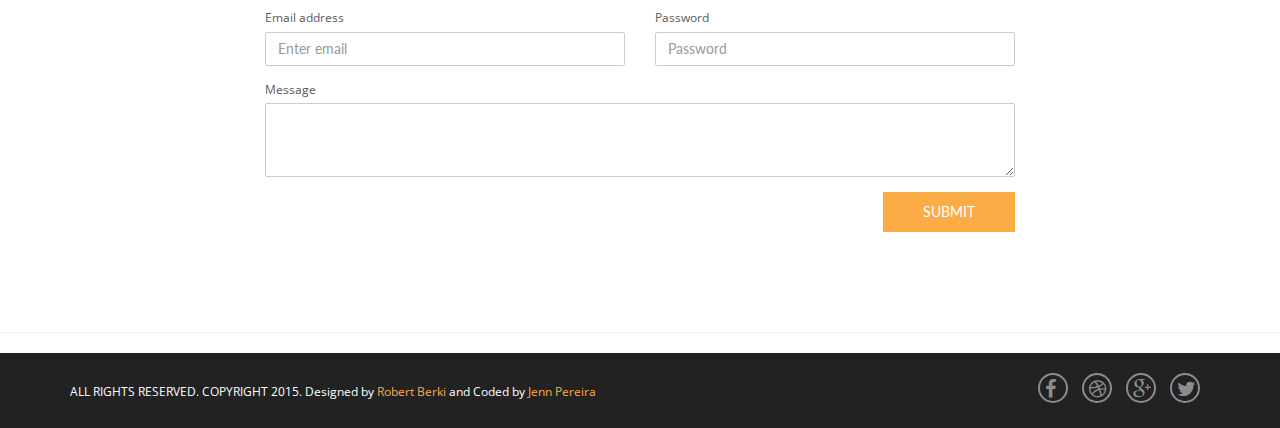
==== commit 2902761c: "Update index.html" ====
--- a/index.html
+++ b/index.html
@@ -78,8 +78,8 @@
             <div class="content">
             
             	<h1>AUTOMIC UNIVERSITY<br /></h1>
-            	<h3><span class="color">Frontend Version: </span>!REPLACEME_WITH_PACKAGENAME!<br/></h3>
-		      	<h3><span class="color">Backend version </span>!REPLACEME_WITH_PACKAGENAME!<br/></h3>
+            	<h3><span class="color">Frontend Version: </span>1.0.0<br/></h3>
+		      	<h3><span class="color">Backend version </span>1.0.0<br/></h3>
                             <p class="lead">Automic <strong>University</strong></p>
                               <a href="#tf-about" class="fa fa-angle-down page-scroll"></a>
             </div>
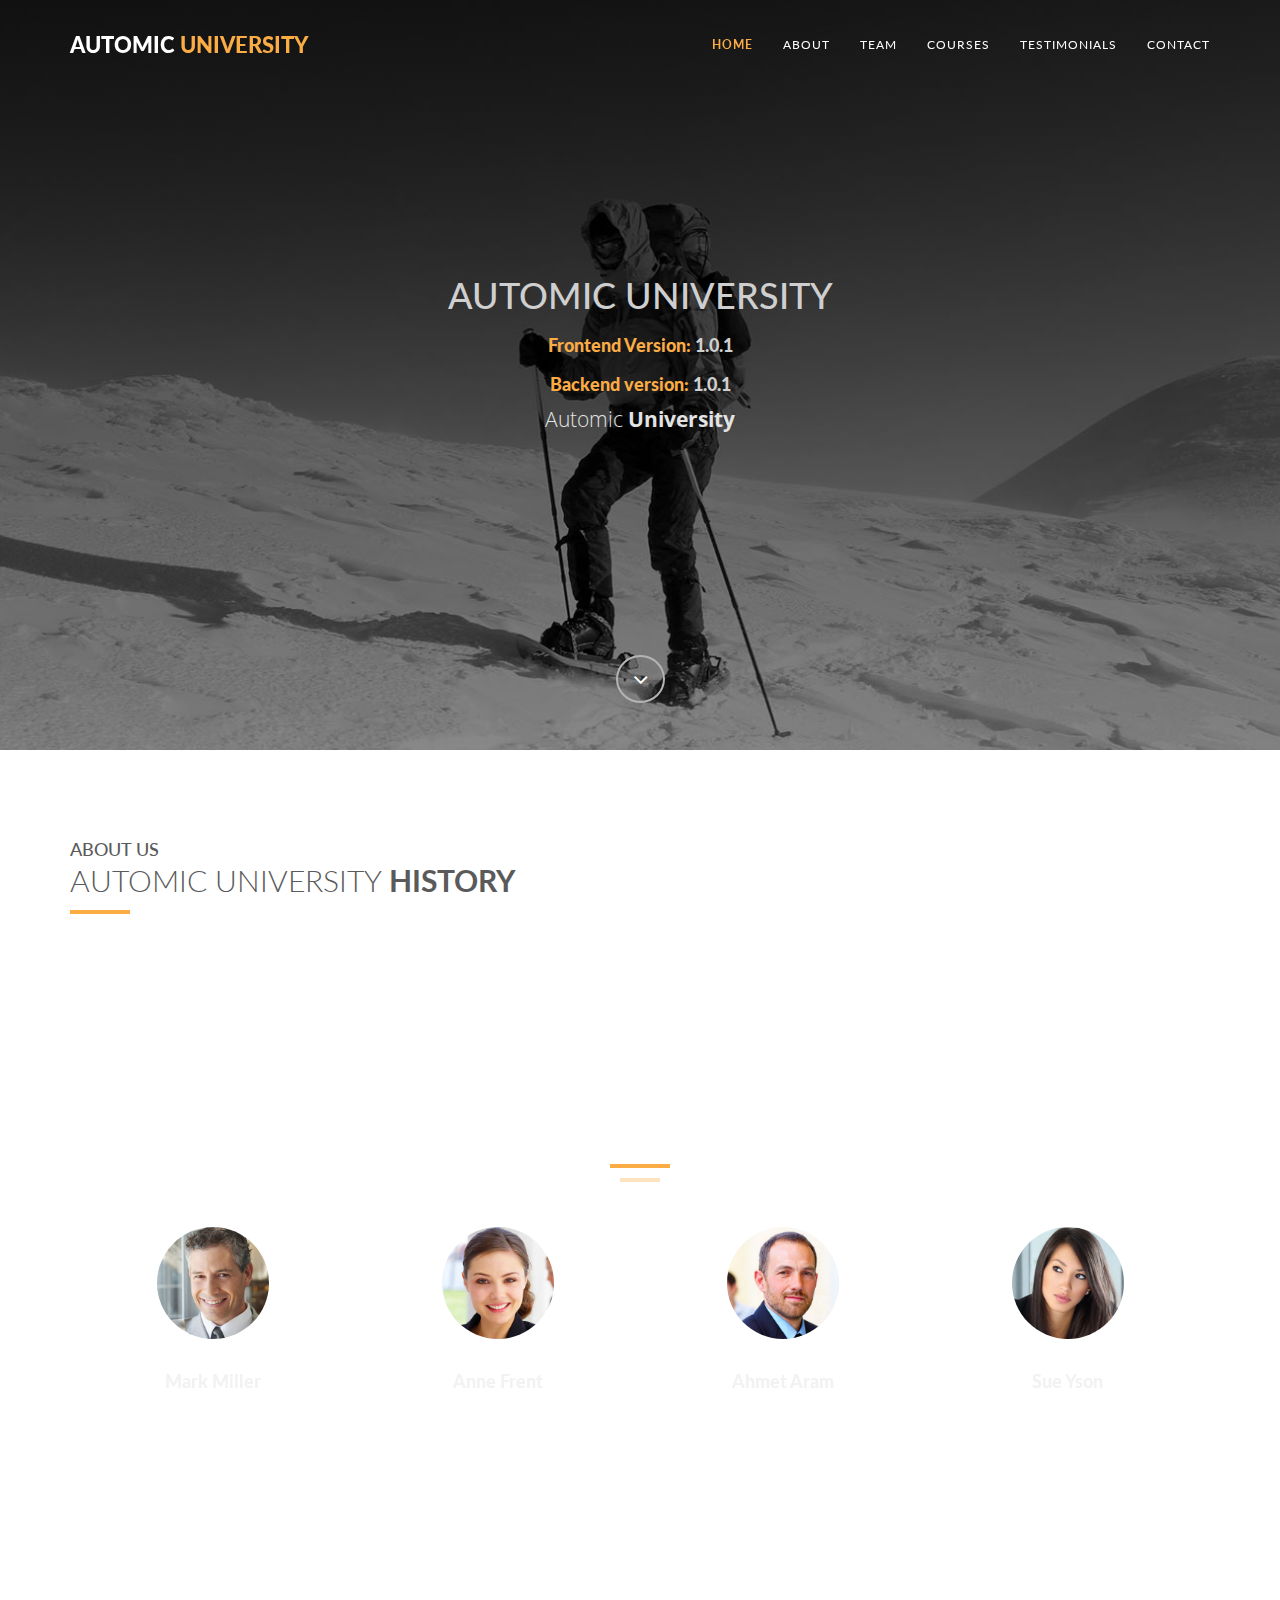
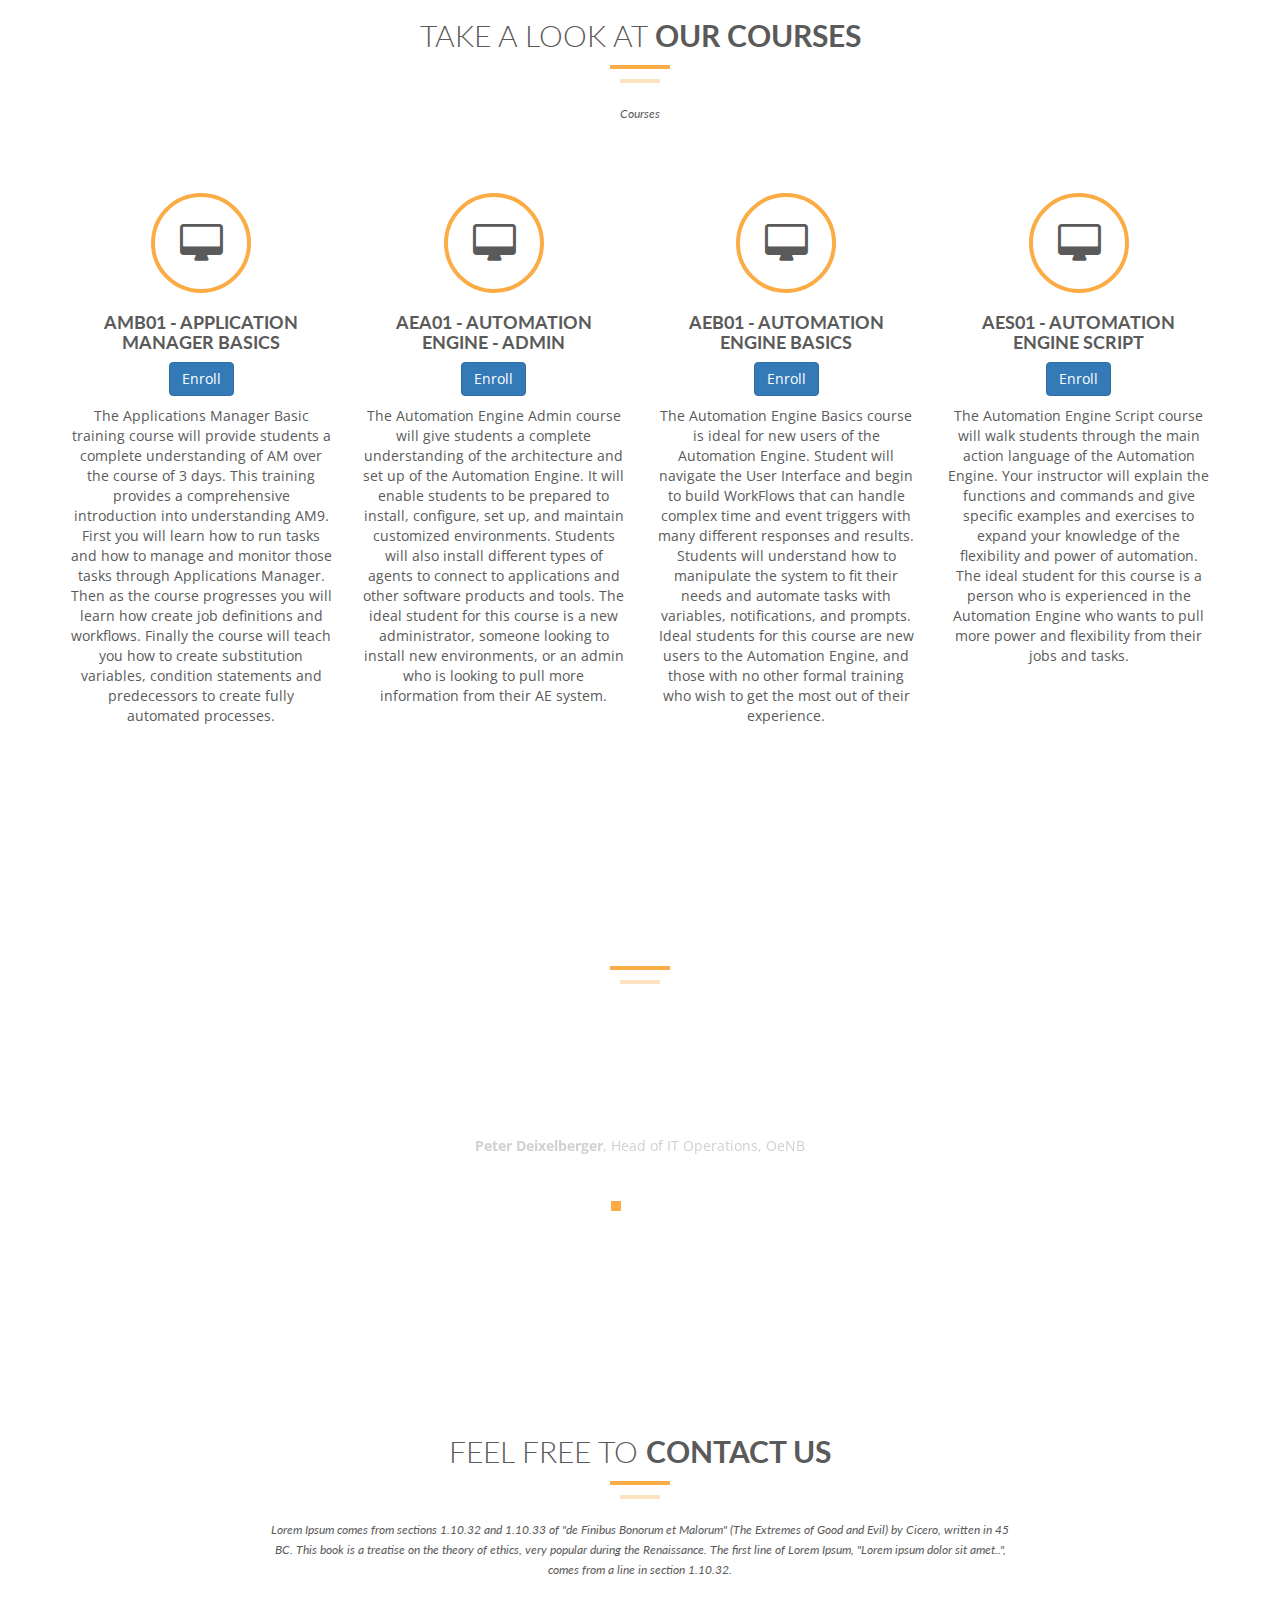
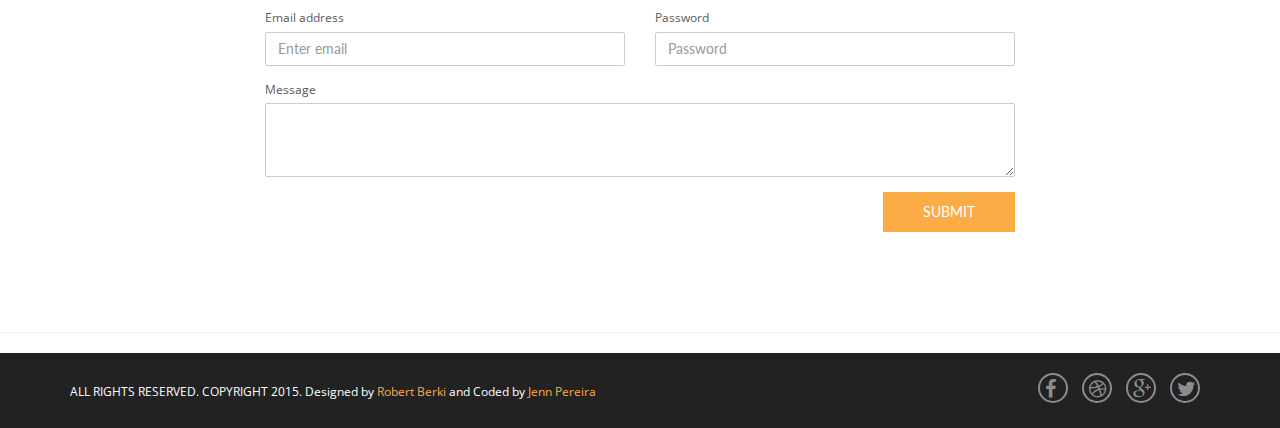
==== commit 116b579a: "Front-end and Back-end version information changed" ====
--- a/index.html
+++ b/index.html
@@ -78,8 +78,8 @@
             <div class="content">
             
             	<h1>AUTOMIC UNIVERSITY<br /></h1>
-            	<h3><span class="color">Frontend Version: </span>1.0.0<br/></h3>
-		      	<h3><span class="color">Backend version </span>1.0.0<br/></h3>
+            	<h3><span class="color">Frontend Version: </span>1.0.1<br/></h3>
+		      	<h3><span class="color">Backend version: </span>1.0.1<br/></h3>
                             <p class="lead">Automic <strong>University</strong></p>
                               <a href="#tf-about" class="fa fa-angle-down page-scroll"></a>
             </div>
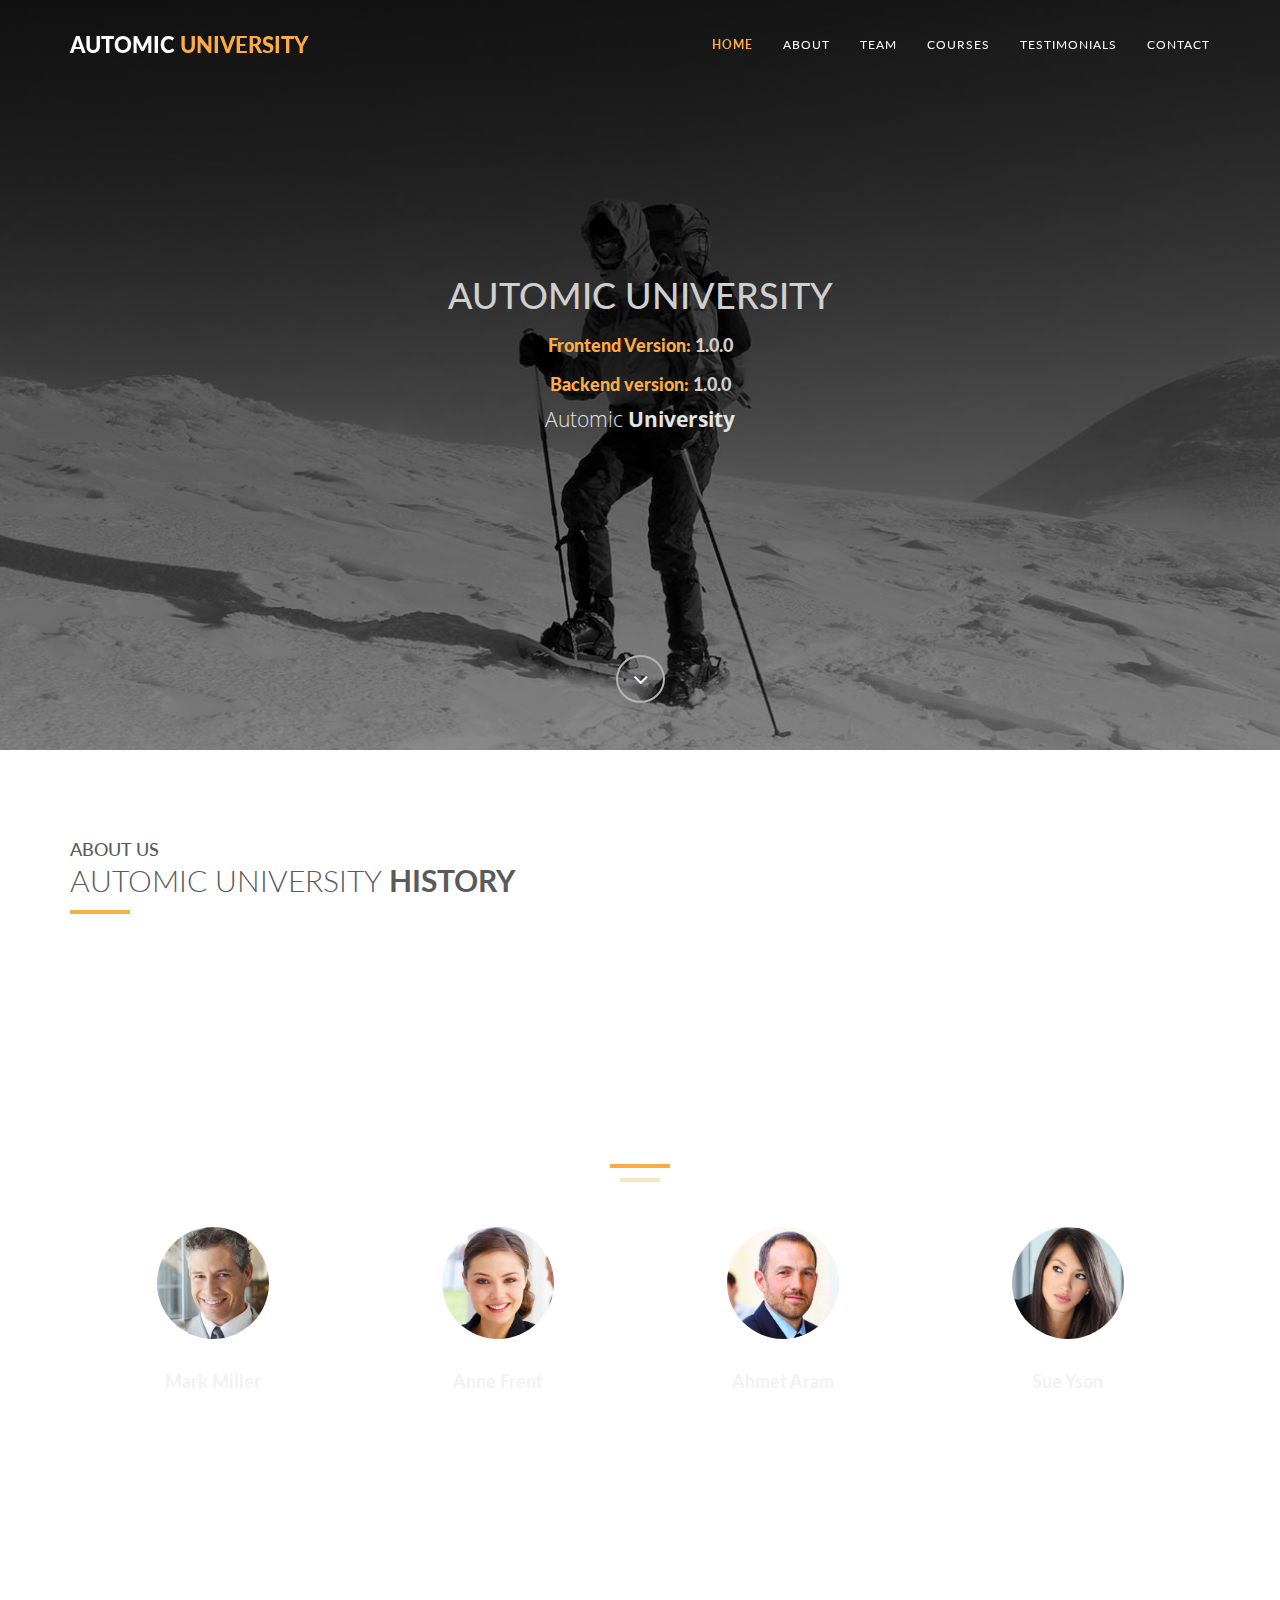
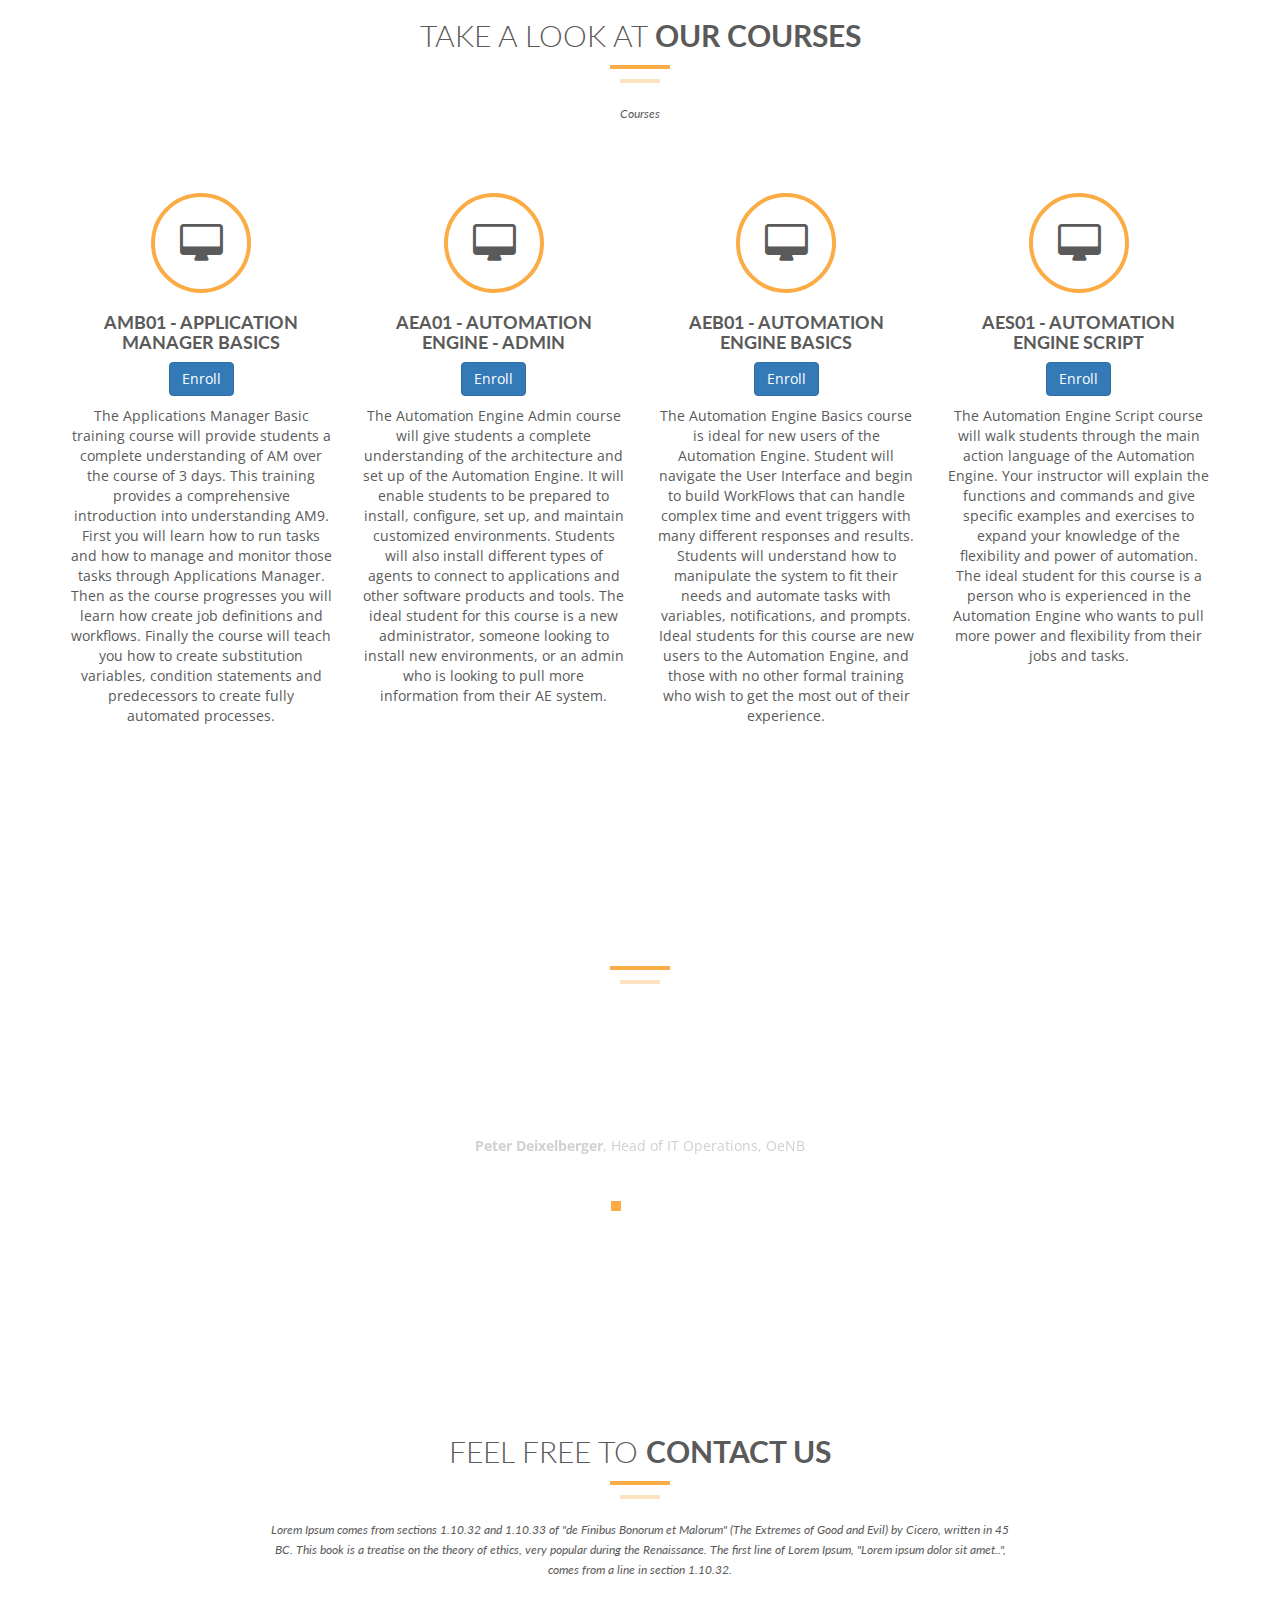
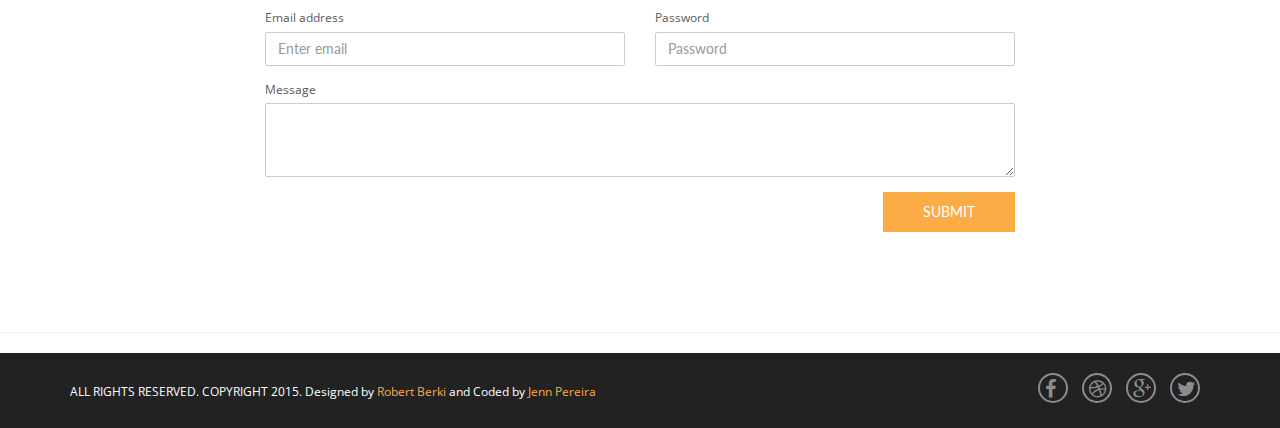
==== commit 39ed62cd: "Test" ====
--- a/index.html
+++ b/index.html
@@ -78,8 +78,8 @@
             <div class="content">
             
             	<h1>AUTOMIC UNIVERSITY<br /></h1>
-            	<h3><span class="color">Frontend Version: </span>1.0.1<br/></h3>
-		      	<h3><span class="color">Backend version: </span>1.0.1<br/></h3>
+            	<h3><span class="color">Frontend Version: </span>1.0.0<br/></h3>
+		      	<h3><span class="color">Backend version: </span>1.0.0<br/></h3>
                             <p class="lead">Automic <strong>University</strong></p>
                               <a href="#tf-about" class="fa fa-angle-down page-scroll"></a>
             </div>
